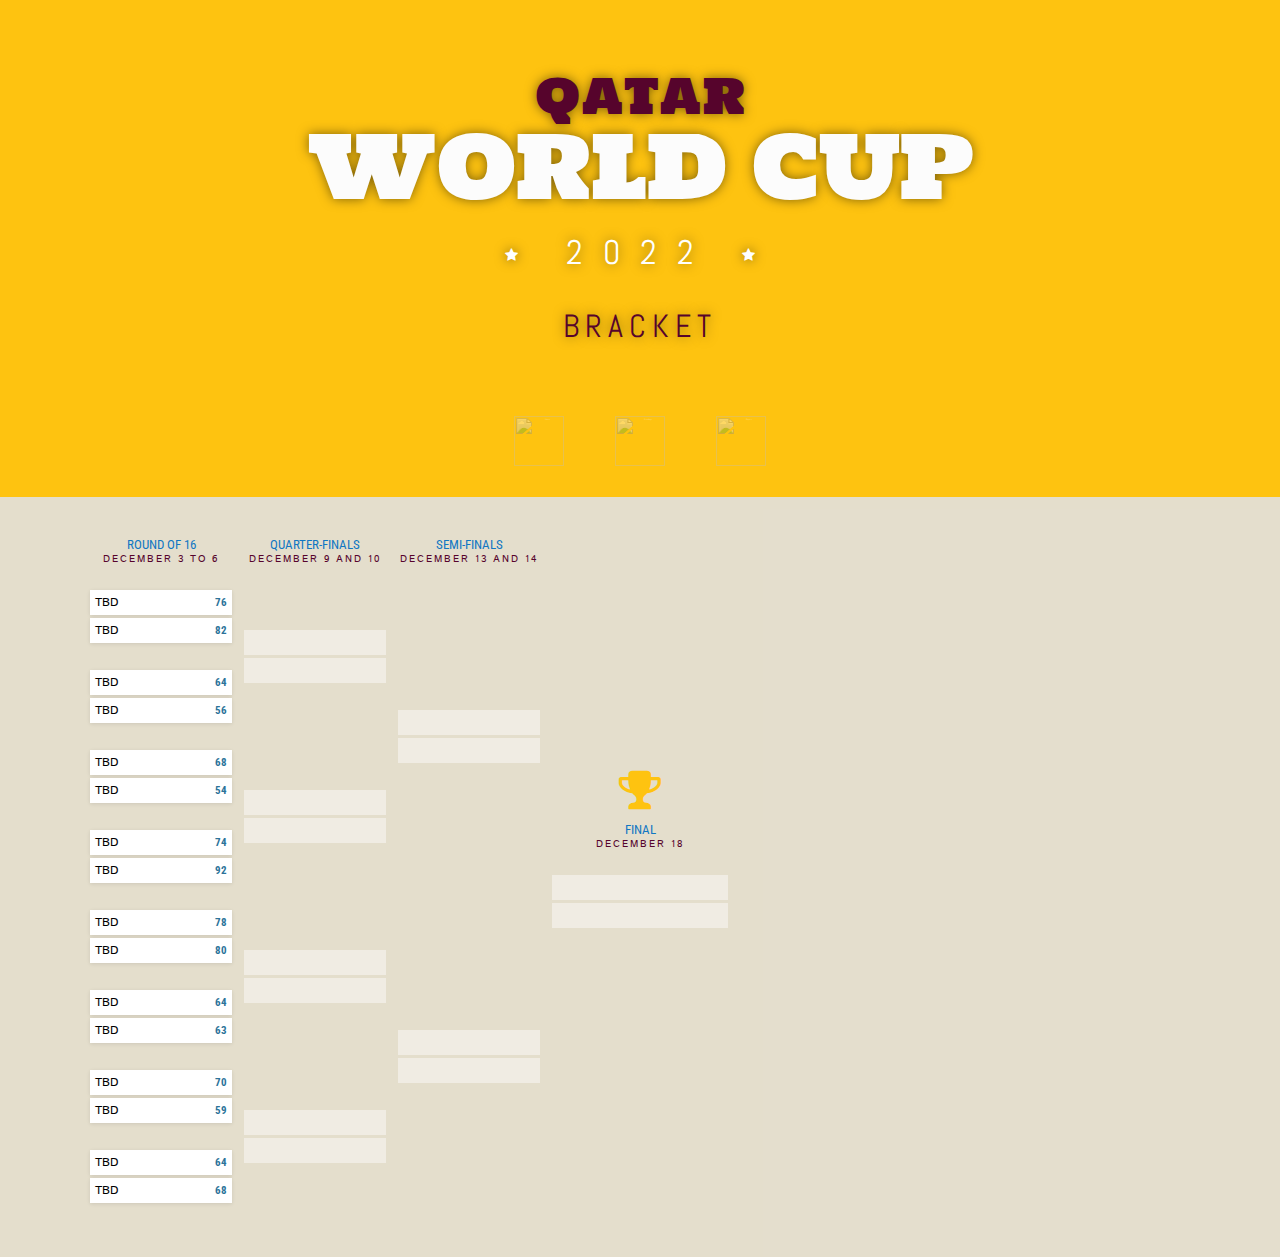
==== bracket/index.html @ c34a69c6 "Add files via upload" ====
<head>
    <meta charset="utf-8">
    <meta http-equiv="X-UA-Compatible" content="IE=edge,chrome=1">
    <meta name="viewport" content="width=device-width,initial-scale=1.0">
    <link href="https://maxcdn.bootstrapcdn.com/font-awesome/4.2.0/css/font-awesome.min.css" rel="stylesheet">
    <link href='https://fonts.googleapis.com/css?family=Holtwood+One+SC' rel='stylesheet' type='text/css'>
    <link href='https://fonts.googleapis.com/css?family=Abel' rel='stylesheet' type='text/css'>
    <link href='https://fonts.googleapis.com/css?family=Istok+Web|Roboto+Condensed:700' rel='stylesheet' type='text/css'>
    <link href='index.css' rel='stylesheet'>

    <title>WRLD Streams</title>
  </head>
  <body>
    <header class="hero">
      <div class="hero-wrap">
       <p class="intro" id="intro">Qatar</p>
       <h1 id="headline">World Cup</h1>
       <p class="year"><i class="fa fa-star"></i> 2022 <i class="fa fa-star"></i></p>
       <p>Bracket</p>
     </div>
     <section class="share">
      <div class="share-wrap">
        <a class="share-icon" href="http://127.0.0.1:5500/index.html">
          <img alt="Home" src="https://cdn-icons-png.flaticon.com/512/25/25694.png" width="50" height="50">
        </a>
        <a class="share-icon" href="http://127.0.0.1:5500/standings/index.html">
          <img alt="Standings" src="https://cdn-icons-png.flaticon.com/512/787/787235.png" width="50" height="50">
        </a>
        <a class="share-icon" href="http://127.0.0.1:5500/players/index.html">
          <img alt="Players" src="https://cdn-icons-png.flaticon.com/512/26/26792.png" width="50" height="50">
        </a>
      </div>
  </section>
    </header>
  
  
    <section id="bracket">
    <div class="container">
    <div class="split split-one">
      <div class="round round-one current">
        <div class="round-details">Round of 16<br/><span class="date">December 3 to 6</span></div>
        <ul class="matchup">
          <li class="team team-top">TBD<span class="score">76</span></li>
          <li class="team team-bottom">TBD<span class="score">82</span></li>
        </ul>
        <ul class="matchup">
          <li class="team team-top">TBD<span class="score">64</span></li>
          <li class="team team-bottom">TBD<span class="score">56</span></li>
        </ul>
        <ul class="matchup">
          <li class="team team-top">TBD<span class="score">68</span></li>
          <li class="team team-bottom">TBD<span class="score">54</span></li>
        </ul>
        <ul class="matchup">
          <li class="team team-top">TBD<span class="score">74</span></li>
          <li class="team team-bottom">TBD<span class="score">92</span></li>
        </ul>     
        <ul class="matchup">
          <li class="team team-top">TBD<span class="score">78</span></li>
          <li class="team team-bottom">TBD<span class="score">80</span></li>
        </ul> 
        <ul class="matchup">
          <li class="team team-top">TBD<span class="score">64</span></li>
          <li class="team team-bottom">TBD<span class="score">63</span></li>
        </ul> 
        <ul class="matchup">
          <li class="team team-top">TBD<span class="score">70</span></li>
          <li class="team team-bottom">TBD<span class="score">59</span></li>
        </ul>
        <ul class="matchup">
          <li class="team team-top">TBD<span class="score">64</span></li>
          <li class="team team-bottom">TBD<span class="score">68</span></li>
        </ul>                   
      </div>  <!-- END ROUND ONE -->
  
      <div class="round round-two">
        <div class="round-details">Quarter-finals<br/><span class="date">December 9 and 10</span></div>     
        <ul class="matchup">
          <li class="team team-top">&nbsp;<span class="score">&nbsp;</span></li>
          <li class="team team-bottom">&nbsp;<span class="score">&nbsp;</span></li>
        </ul> 
        <ul class="matchup">
          <li class="team team-top">&nbsp;<span class="score">&nbsp;</span></li>
          <li class="team team-bottom">&nbsp;<span class="score">&nbsp;</span></li>
        </ul> 
        <ul class="matchup">
          <li class="team team-top">&nbsp;<span class="score">&nbsp;</span></li>
          <li class="team team-bottom">&nbsp;<span class="score">&nbsp;</span></li>
        </ul>
        <ul class="matchup">
          <li class="team team-top">&nbsp;<span class="score">&nbsp;</span></li>
          <li class="team team-bottom">&nbsp;<span class="score">&nbsp;</span></li>
        </ul>                   
      </div>  <!-- END ROUND TWO -->
      
      <div class="round round-three">
        <div class="round-details">Semi-finals<br/><span class="date">December 13 and 14</span></div>     
        <ul class="matchup">
          <li class="team team-top">&nbsp;<span class="score">&nbsp;</span></li>
          <li class="team team-bottom">&nbsp;<span class="score">&nbsp;</span></li>
        </ul> 
        <ul class="matchup">
          <li class="team team-top">&nbsp;<span class="score">&nbsp;</span></li>
          <li class="team team-bottom">&nbsp;<span class="score">&nbsp;</span></li>
        </ul>                   
      </div>  <!-- END ROUND THREE -->    
    </div> 
  
  <div class="champion">
      <div class="final">
        <i class="fa fa-trophy"></i>
        <div class="round-details">Final <br/><span class="date">December 18</span></div>    
        <ul class ="matchup championship">
          <li class="team team-top">&nbsp;<span class="vote-count">&nbsp;</span></li>
          <li class="team team-bottom">&nbsp;<span class="vote-count">&nbsp;</span></li>
        </ul>
      </div>
    </div>
    </div>
    </div>
    </section>
---- bracket/index.css ----
body {font-family: 'Istok Web', sans-serif;background: no-repeat #FEC310;background-size: cover;min-height: 100%;margin: 0;}
.hero {position:relative; text-align: center; overflow: hidden; color: #fcfcfc; }
.hero h1 {font-family: 'Holtwood One SC', serif;font-weight: normal;font-size: 5.4em;margin:0 0 20px; text-shadow:0 0 12px rgba(0, 0, 0, 0.5);text-transform: uppercase;letter-spacing:-1px;}
.hero p {font-family: 'Abel', sans-serif;text-transform: uppercase; color: #56042C; letter-spacing: 6px;text-shadow:0 0 12px rgba(0, 0, 0, 0.5);font-size: 2em;}
.hero-wrap {padding: 0.5em 10px;}
.hero p.intro {font-family: 'Holtwood One SC', serif;text-transform: uppercase;letter-spacing: 1px;font-size: 3em;margin-bottom:-40px;}
.hero p.year {color: #fff; letter-spacing: 20px; font-size: 34px; margin: -25px 0 25px;}
.hero p.year i {font-size: 14px;vertical-align: middle;}
#bracket {overflow:hidden;background-color: #e1e1e1;background-color:rgba(225,225,225,0.9);padding-top: 20px;font-size: 12px;padding: 40px 0;}
.container {max-width: 1100px;margin: 0 auto;display:block;display: -webkit-box;display: -moz-box;display: -ms-flexbox;display: -webkit-flex;display: -webkit-flex;display: flex;-webkit-flex-direction:row;flex-direction: row;}
.split {display:block;float:left;display: -webkit-box;display: -moz-box;display: -ms-flexbox;display: -webkit-flex;display:flex;width: 42%;-webkit-flex-direction:row;-moz-flex-direction:row;flex-direction:row;}
.champion {float:left;display:block;width: 16%;-webkit-flex-direction:row;flex-direction:row;-webkit-align-self:center;align-self:center;margin-top: -55px;text-align: center;padding: 230px 0\9;} 
.champion i {color: #FEC310; font-size: 45px;padding: 10px 0; }
.round {display:block;float:left;display: -webkit-box;display: -moz-box;display: -ms-flexbox;display: -webkit-flex;display:flex;-webkit-flex-direction:column;flex-direction:column;width:95%;width:30.8333%\9;}
.split-one .round {margin: 0 2.5% 0 0;}
.split-two .round {margin: 0 0 0 2.5%;}
.matchup {margin:0;width: 100%;padding: 10px 0;height:60px;-webkit-transition: all 0.2s;transition: all 0.2s;}
.score {font-size: 11px;text-transform: uppercase;float: right;color: #2C7399;font-weight: bold;font-family: 'Roboto Condensed', sans-serif;position: absolute;right: 5px;}
.team {padding: 0 5px;margin: 3px 0;height: 25px; line-height: 25px;white-space: nowrap; overflow: hidden;position: relative;}
.round-two .matchup {margin:0; height: 60px;padding: 50px 0;}
.round-three .matchup {margin:0; padding: 130px 0;}
.round-details {font-family: 'Roboto Condensed', sans-serif; font-size: 13px; color: #1077C3;text-transform: uppercase;text-align: center;height: 40px;}
.champion li, .round li {background-color: #fff;box-shadow: none; opacity: 0.45;}
.current li {opacity: 1;}
.current li.team {background-color: #fff;box-shadow: 0 1px 4px rgba(0, 0, 0, 0.1);opacity: 1;}
.vote-options {display: block;height: 52px;}
.share .container {margin: 0 auto; text-align: center;}
.share-icon {font-size: 24px; color: #fff;padding: 25px;font-size: 2px;}
.share-wrap {max-width: 1100px; text-align: center; margin: 30px auto;}
.final {margin: 4.5em 0;}

@-webkit-keyframes pulse {
  0% {
    -webkit-transform: scale(1);
    transform: scale(1);
  }

  50% {
    -webkit-transform: scale(1.3);
    transform: scale(1.3);
  }

  100% {
    -webkit-transform: scale(1);
    transform: scale(1);
  }
}

@keyframes pulse {
  0% {
    -webkit-transform: scale(1);
    -ms-transform: scale(1);
    transform: scale(1);
  }

  50% {
    -webkit-transform: scale(1.3);
    -ms-transform: scale(1.3);
    transform: scale(1.3);
  }

  100% {
    -webkit-transform: scale(1);
    -ms-transform: scale(1);
    transform: scale(1);
  }
}

.share-icon {color: #fff; opacity: 0.35; }
.share-icon:hover { opacity:1;  -webkit-animation: pulse 0.5s; animation: pulse 0.5s;}
.date {font-size: 10px; letter-spacing: 2px;font-family: 'Istok Web', sans-serif;color:#56042C;}



@media screen and (min-width: 981px) and (max-width: 1099px) {
  .container {margin: 0 1%;}
  .champion {width: 14%;}
  .split {width:43%; }
  .split-one .vote-box {margin-left: 138px;}
  .hero p.intro {font-size: 28px;}
  .hero p.year {margin: 5px 0 10px;}

}

@media screen and (max-width: 980px) {
  .container {-webkit-flex-direction:column;-moz-flex-direction:column;flex-direction:column;}
  .split, .champion {width: 90%;margin: 35px 5%;}
  .champion {-webkit-box-ordinal-group:3;-moz-box-ordinal-group:3;-ms-flex-order:3;-webkit-order:3;order:3;}
  .split {border-bottom: 1px solid #b6b6b6; padding-bottom: 20px;}
  .hero p.intro {font-size: 24px;}
  .hero h1 {font-size: 3em; margin: 15px 0;}
  .hero p {font-size: 1em;}
}


@media screen and (max-width: 400px) {

  .split {width: 95%;margin: 25px 2.5%;}
  .round {width:21%;}
  .current {-webkit-flex-grow:1;-moz-flex-grow:1;flex-grow:1;}
  .hero h1 {font-size: 2.15em; letter-spacing: 0;margin:0; }
  .hero p.intro {font-size: 1.15em;margin-bottom: -10px;}
  .round-details {font-size: 90%;}
  .hero-wrap {padding: 2.5em;}
  .hero p.year {margin: 5px 0 10px; font-size: 18px;}

}
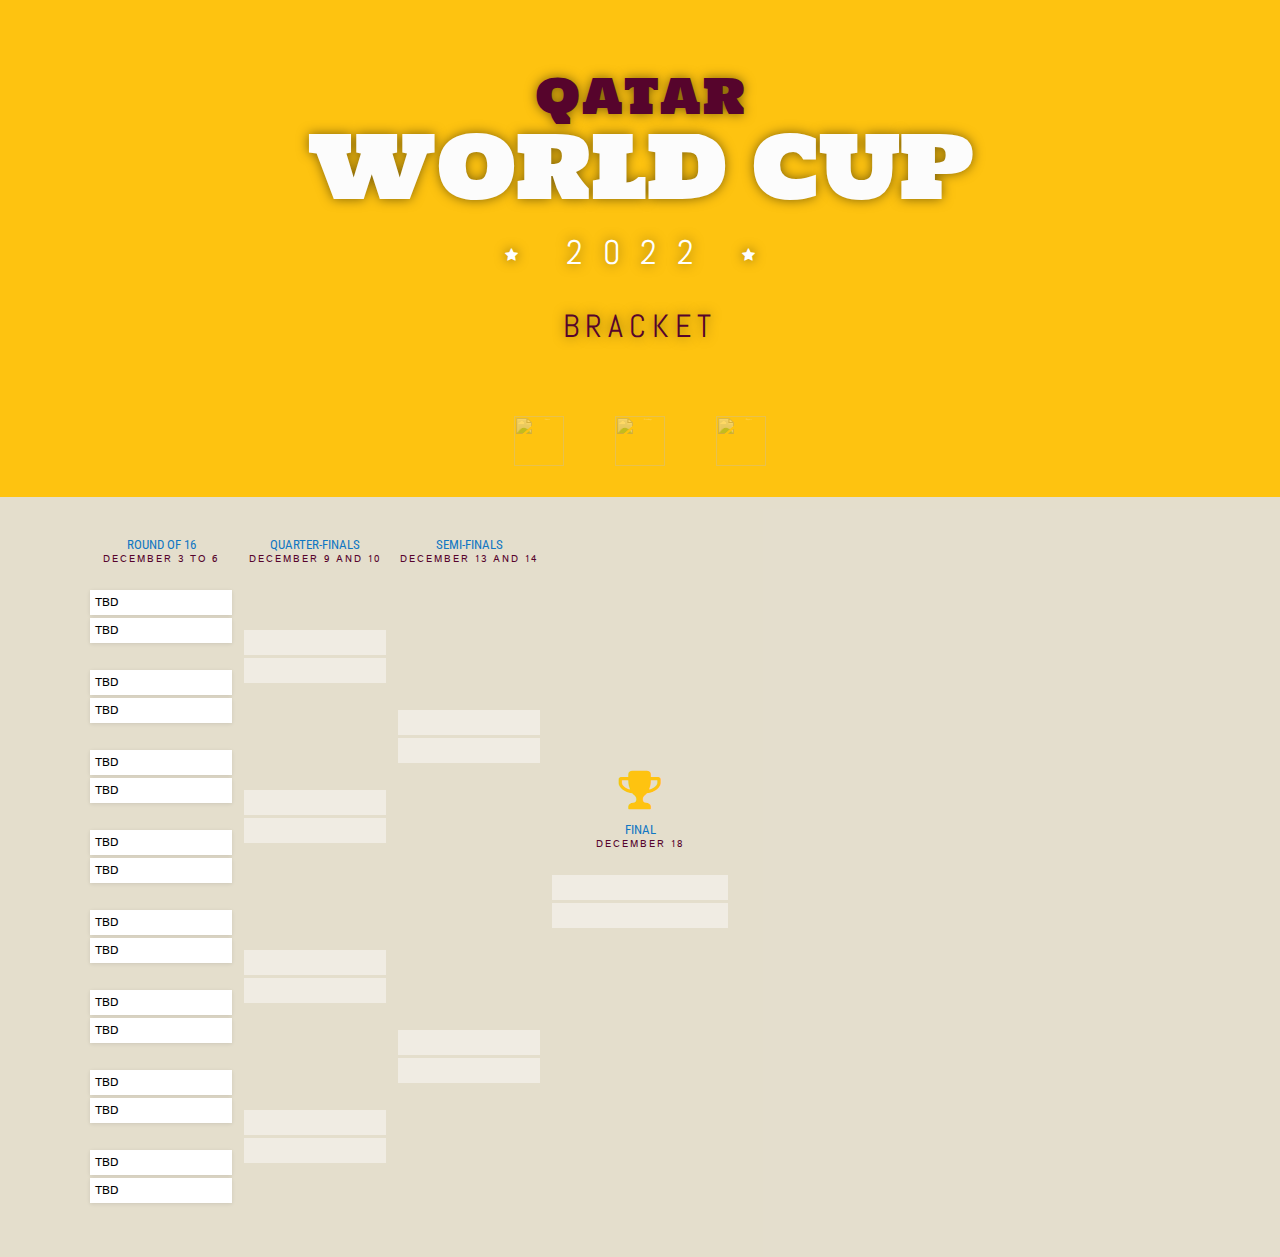
==== commit 505de8f9: "Update index.html" ====
--- a/bracket/index.html
+++ b/bracket/index.html
@@ -20,13 +20,13 @@
      </div>
      <section class="share">
       <div class="share-wrap">
-        <a class="share-icon" href="http://127.0.0.1:5500/index.html">
+        <a class="share-icon" href="wrldstreams.com">
           <img alt="Home" src="https://cdn-icons-png.flaticon.com/512/25/25694.png" width="50" height="50">
         </a>
-        <a class="share-icon" href="http://127.0.0.1:5500/standings/index.html">
+        <a class="share-icon" href="wrldstreams.com/standings/index.html">
           <img alt="Standings" src="https://cdn-icons-png.flaticon.com/512/787/787235.png" width="50" height="50">
         </a>
-        <a class="share-icon" href="http://127.0.0.1:5500/players/index.html">
+        <a class="share-icon" href="wrldstreams.com/players/index.html">
           <img alt="Players" src="https://cdn-icons-png.flaticon.com/512/26/26792.png" width="50" height="50">
         </a>
       </div>
@@ -40,36 +40,36 @@
       <div class="round round-one current">
         <div class="round-details">Round of 16<br/><span class="date">December 3 to 6</span></div>
         <ul class="matchup">
-          <li class="team team-top">TBD<span class="score">76</span></li>
-          <li class="team team-bottom">TBD<span class="score">82</span></li>
+          <li class="team team-top">TBD<span class="score"></span></li>
+          <li class="team team-bottom">TBD<span class="score"></span></li>
         </ul>
         <ul class="matchup">
-          <li class="team team-top">TBD<span class="score">64</span></li>
-          <li class="team team-bottom">TBD<span class="score">56</span></li>
+          <li class="team team-top">TBD<span class="score"></span></li>
+          <li class="team team-bottom">TBD<span class="score"></span></li>
         </ul>
         <ul class="matchup">
-          <li class="team team-top">TBD<span class="score">68</span></li>
-          <li class="team team-bottom">TBD<span class="score">54</span></li>
+          <li class="team team-top">TBD<span class="score"></span></li>
+          <li class="team team-bottom">TBD<span class="score"></span></li>
         </ul>
         <ul class="matchup">
-          <li class="team team-top">TBD<span class="score">74</span></li>
-          <li class="team team-bottom">TBD<span class="score">92</span></li>
+          <li class="team team-top">TBD<span class="score"></span></li>
+          <li class="team team-bottom">TBD<span class="score"></span></li>
         </ul>     
         <ul class="matchup">
-          <li class="team team-top">TBD<span class="score">78</span></li>
-          <li class="team team-bottom">TBD<span class="score">80</span></li>
+          <li class="team team-top">TBD<span class="score"></span></li>
+          <li class="team team-bottom">TBD<span class="score"></span></li>
         </ul> 
         <ul class="matchup">
-          <li class="team team-top">TBD<span class="score">64</span></li>
-          <li class="team team-bottom">TBD<span class="score">63</span></li>
+          <li class="team team-top">TBD<span class="score"></span></li>
+          <li class="team team-bottom">TBD<span class="score"></span></li>
         </ul> 
         <ul class="matchup">
-          <li class="team team-top">TBD<span class="score">70</span></li>
-          <li class="team team-bottom">TBD<span class="score">59</span></li>
+          <li class="team team-top">TBD<span class="score"></span></li>
+          <li class="team team-bottom">TBD<span class="score"></span></li>
         </ul>
         <ul class="matchup">
-          <li class="team team-top">TBD<span class="score">64</span></li>
-          <li class="team team-bottom">TBD<span class="score">68</span></li>
+          <li class="team team-top">TBD<span class="score"></span></li>
+          <li class="team team-bottom">TBD<span class="score"></span></li>
         </ul>                   
       </div>  <!-- END ROUND ONE -->
   
@@ -119,4 +119,4 @@
     </div>
     </div>
     </section>
-    +    
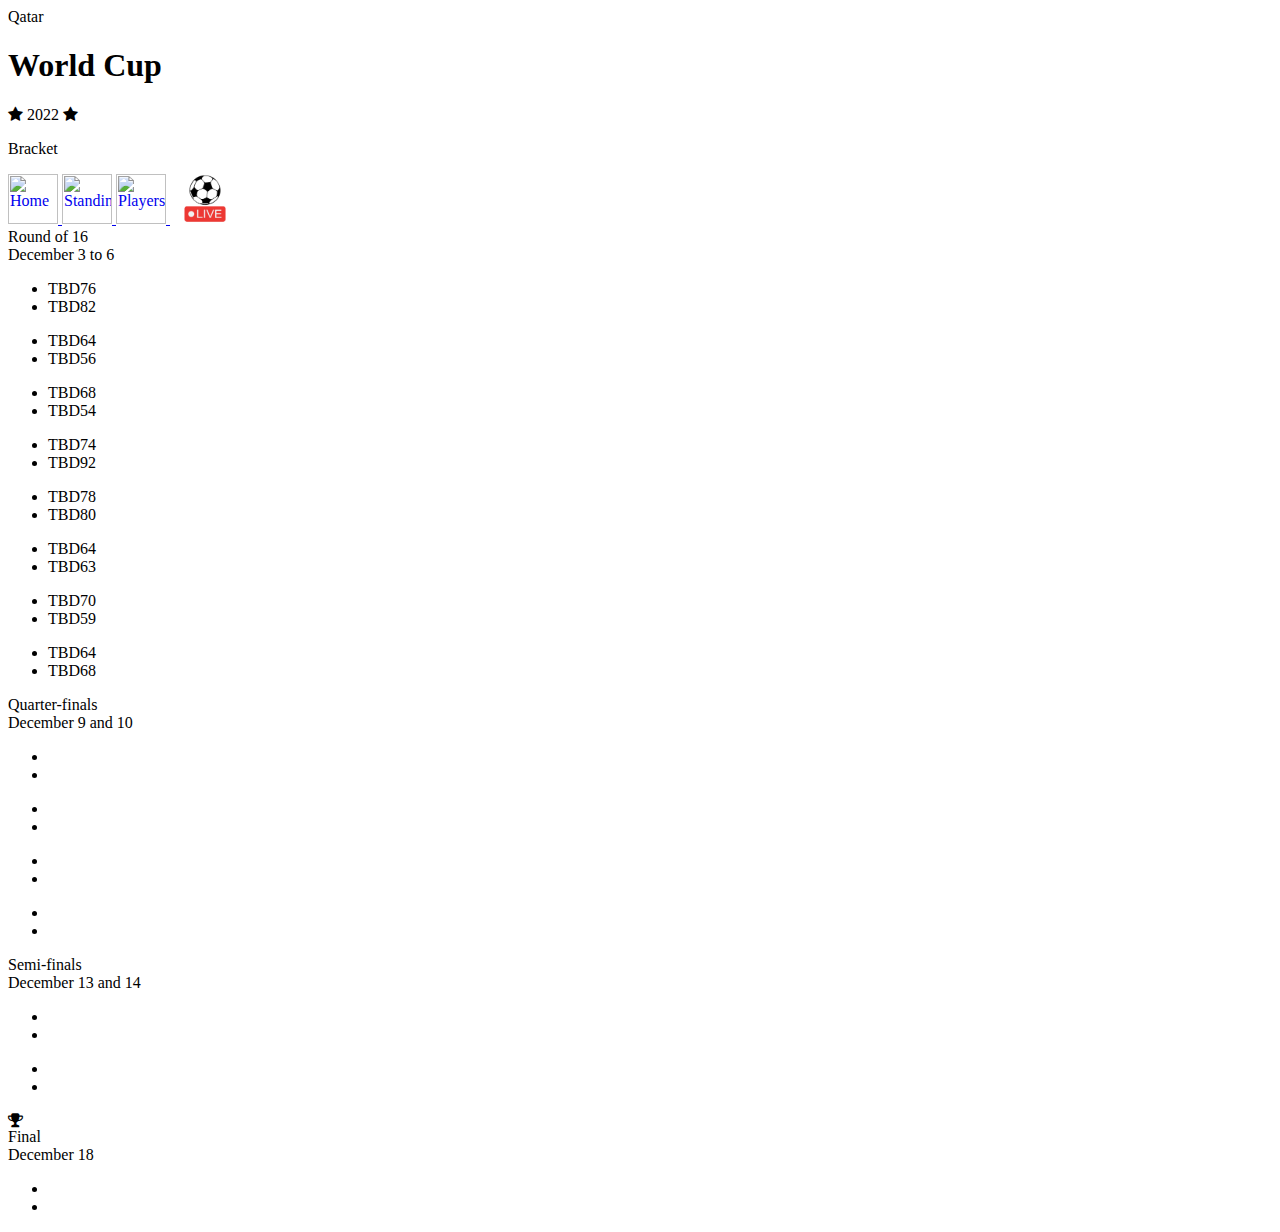
==== commit 3d39b91e: "Add files via upload" ====
--- a/bracket/index.html
+++ b/bracket/index.html
@@ -7,6 +7,7 @@
     <link href='https://fonts.googleapis.com/css?family=Abel' rel='stylesheet' type='text/css'>
     <link href='https://fonts.googleapis.com/css?family=Istok+Web|Roboto+Condensed:700' rel='stylesheet' type='text/css'>
     <link href='index.css' rel='stylesheet'>
+    <link rel="icon" href="logo2.png">
 
     <title>WRLD Streams</title>
   </head>
@@ -20,14 +21,17 @@
      </div>
      <section class="share">
       <div class="share-wrap">
-        <a class="share-icon" href="wrldstreams.com">
+        <a class="share-icon" href="http://wrldstreams.com">
           <img alt="Home" src="https://cdn-icons-png.flaticon.com/512/25/25694.png" width="50" height="50">
         </a>
-        <a class="share-icon" href="wrldstreams.com/standings/index.html">
+        <a class="share-icon" href="http://wrldstreams.com/standings/index.html">
           <img alt="Standings" src="https://cdn-icons-png.flaticon.com/512/787/787235.png" width="50" height="50">
         </a>
-        <a class="share-icon" href="wrldstreams.com/players/index.html">
+        <a class="share-icon" href="http://wrldstreams.com/players/index.html">
           <img alt="Players" src="https://cdn-icons-png.flaticon.com/512/26/26792.png" width="50" height="50">
+        </a>
+        <a class="share-icon" href="http://wrldstreams.com/livescore/index.html">
+          <img alt="Live Score" src="livescore1.png" width="70" height="50">
         </a>
       </div>
   </section>
@@ -40,36 +44,36 @@
       <div class="round round-one current">
         <div class="round-details">Round of 16<br/><span class="date">December 3 to 6</span></div>
         <ul class="matchup">
-          <li class="team team-top">TBD<span class="score"></span></li>
-          <li class="team team-bottom">TBD<span class="score"></span></li>
+          <li class="team team-top">TBD<span class="score">76</span></li>
+          <li class="team team-bottom">TBD<span class="score">82</span></li>
         </ul>
         <ul class="matchup">
-          <li class="team team-top">TBD<span class="score"></span></li>
-          <li class="team team-bottom">TBD<span class="score"></span></li>
+          <li class="team team-top">TBD<span class="score">64</span></li>
+          <li class="team team-bottom">TBD<span class="score">56</span></li>
         </ul>
         <ul class="matchup">
-          <li class="team team-top">TBD<span class="score"></span></li>
-          <li class="team team-bottom">TBD<span class="score"></span></li>
+          <li class="team team-top">TBD<span class="score">68</span></li>
+          <li class="team team-bottom">TBD<span class="score">54</span></li>
         </ul>
         <ul class="matchup">
-          <li class="team team-top">TBD<span class="score"></span></li>
-          <li class="team team-bottom">TBD<span class="score"></span></li>
+          <li class="team team-top">TBD<span class="score">74</span></li>
+          <li class="team team-bottom">TBD<span class="score">92</span></li>
         </ul>     
         <ul class="matchup">
-          <li class="team team-top">TBD<span class="score"></span></li>
-          <li class="team team-bottom">TBD<span class="score"></span></li>
+          <li class="team team-top">TBD<span class="score">78</span></li>
+          <li class="team team-bottom">TBD<span class="score">80</span></li>
         </ul> 
         <ul class="matchup">
-          <li class="team team-top">TBD<span class="score"></span></li>
-          <li class="team team-bottom">TBD<span class="score"></span></li>
+          <li class="team team-top">TBD<span class="score">64</span></li>
+          <li class="team team-bottom">TBD<span class="score">63</span></li>
         </ul> 
         <ul class="matchup">
-          <li class="team team-top">TBD<span class="score"></span></li>
-          <li class="team team-bottom">TBD<span class="score"></span></li>
+          <li class="team team-top">TBD<span class="score">70</span></li>
+          <li class="team team-bottom">TBD<span class="score">59</span></li>
         </ul>
         <ul class="matchup">
-          <li class="team team-top">TBD<span class="score"></span></li>
-          <li class="team team-bottom">TBD<span class="score"></span></li>
+          <li class="team team-top">TBD<span class="score">64</span></li>
+          <li class="team team-bottom">TBD<span class="score">68</span></li>
         </ul>                   
       </div>  <!-- END ROUND ONE -->
   
@@ -119,4 +123,4 @@
     </div>
     </div>
     </section>
-    
+    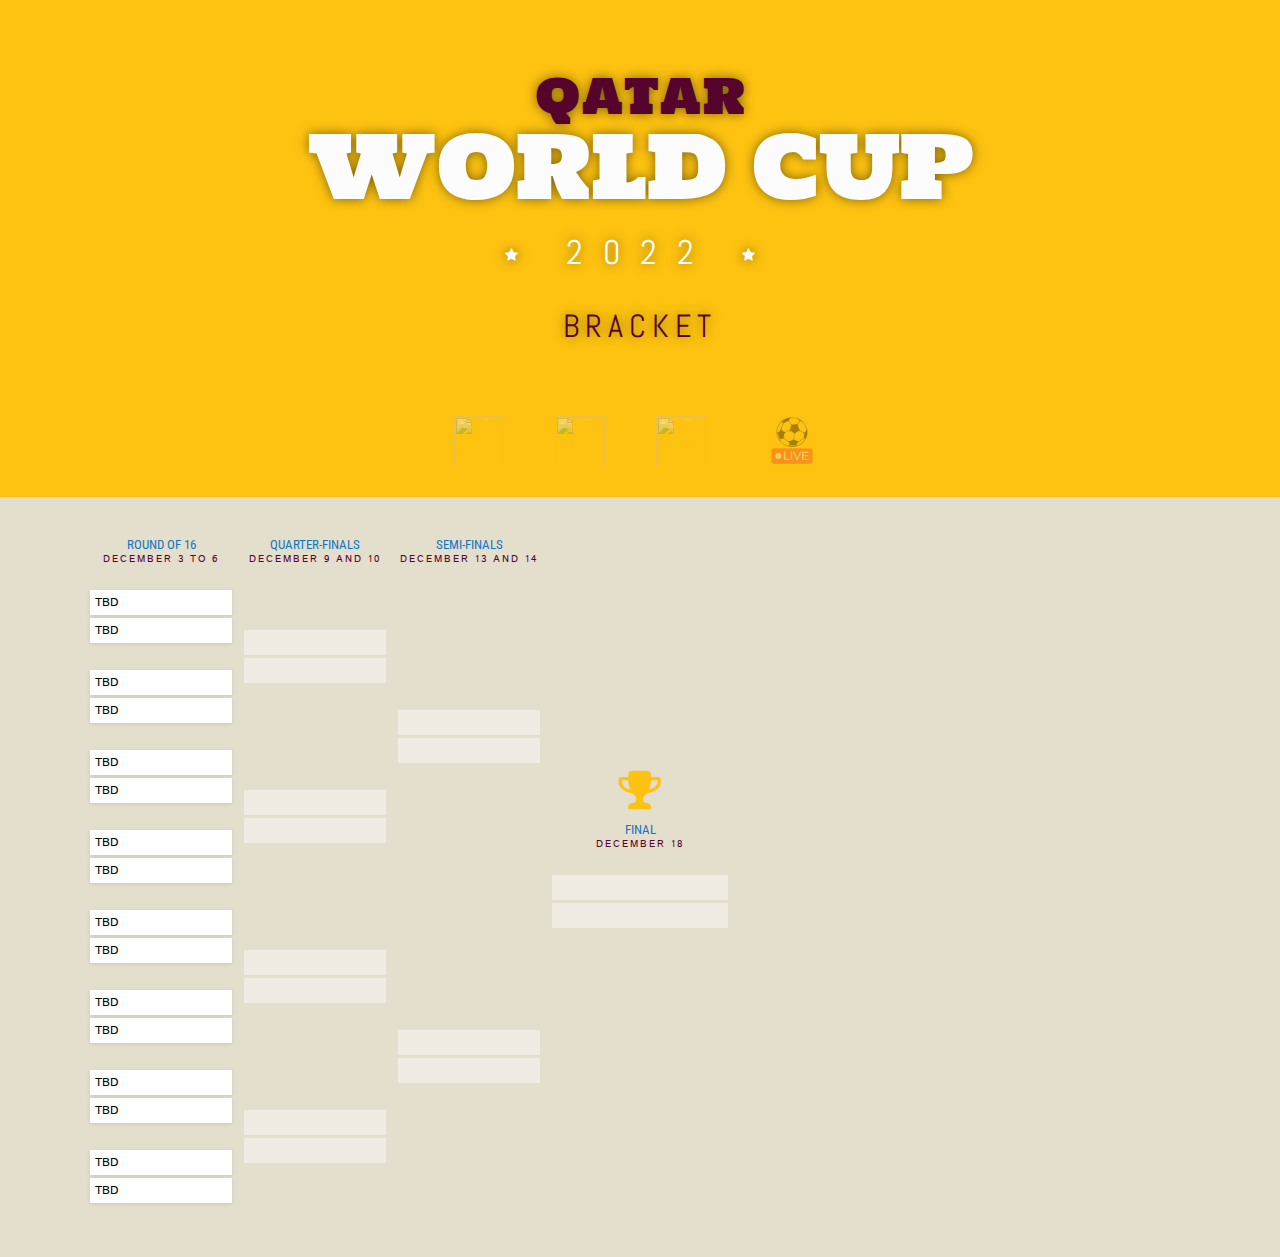
==== commit 2ba078c6: "Update index.html" ====
--- a/bracket/index.html
+++ b/bracket/index.html
@@ -44,36 +44,36 @@
       <div class="round round-one current">
         <div class="round-details">Round of 16<br/><span class="date">December 3 to 6</span></div>
         <ul class="matchup">
-          <li class="team team-top">TBD<span class="score">76</span></li>
-          <li class="team team-bottom">TBD<span class="score">82</span></li>
+          <li class="team team-top">TBD<span class="score"></span></li>
+          <li class="team team-bottom">TBD<span class="score"></span></li>
         </ul>
         <ul class="matchup">
-          <li class="team team-top">TBD<span class="score">64</span></li>
-          <li class="team team-bottom">TBD<span class="score">56</span></li>
+          <li class="team team-top">TBD<span class="score"></span></li>
+          <li class="team team-bottom">TBD<span class="score"></span></li>
         </ul>
         <ul class="matchup">
-          <li class="team team-top">TBD<span class="score">68</span></li>
-          <li class="team team-bottom">TBD<span class="score">54</span></li>
+          <li class="team team-top">TBD<span class="score"></span></li>
+          <li class="team team-bottom">TBD<span class="score"></span></li>
         </ul>
         <ul class="matchup">
-          <li class="team team-top">TBD<span class="score">74</span></li>
-          <li class="team team-bottom">TBD<span class="score">92</span></li>
+          <li class="team team-top">TBD<span class="score"></span></li>
+          <li class="team team-bottom">TBD<span class="score"></span></li>
         </ul>     
         <ul class="matchup">
-          <li class="team team-top">TBD<span class="score">78</span></li>
-          <li class="team team-bottom">TBD<span class="score">80</span></li>
+          <li class="team team-top">TBD<span class="score"></span></li>
+          <li class="team team-bottom">TBD<span class="score"></span></li>
         </ul> 
         <ul class="matchup">
-          <li class="team team-top">TBD<span class="score">64</span></li>
-          <li class="team team-bottom">TBD<span class="score">63</span></li>
+          <li class="team team-top">TBD<span class="score"></span></li>
+          <li class="team team-bottom">TBD<span class="score"></span></li>
         </ul> 
         <ul class="matchup">
-          <li class="team team-top">TBD<span class="score">70</span></li>
-          <li class="team team-bottom">TBD<span class="score">59</span></li>
+          <li class="team team-top">TBD<span class="score"></span></li>
+          <li class="team team-bottom">TBD<span class="score"></span></li>
         </ul>
         <ul class="matchup">
-          <li class="team team-top">TBD<span class="score">64</span></li>
-          <li class="team team-bottom">TBD<span class="score">68</span></li>
+          <li class="team team-top">TBD<span class="score"></span></li>
+          <li class="team team-bottom">TBD<span class="score"></span></li>
         </ul>                   
       </div>  <!-- END ROUND ONE -->
   
@@ -123,4 +123,4 @@
     </div>
     </div>
     </section>
-    +    
--- a/bracket/index.css
+++ b/bracket/index.css
@@ -0,0 +1,107 @@
+body {font-family: 'Istok Web', sans-serif;background: no-repeat #FEC310;background-size: cover;min-height: 100%;margin: 0;}
+.hero {position:relative; text-align: center; overflow: hidden; color: #fcfcfc; }
+.hero h1 {font-family: 'Holtwood One SC', serif;font-weight: normal;font-size: 5.4em;margin:0 0 20px; text-shadow:0 0 12px rgba(0, 0, 0, 0.5);text-transform: uppercase;letter-spacing:-1px;}
+.hero p {font-family: 'Abel', sans-serif;text-transform: uppercase; color: #56042C; letter-spacing: 6px;text-shadow:0 0 12px rgba(0, 0, 0, 0.5);font-size: 2em;}
+.hero-wrap {padding: 0.5em 10px;}
+.hero p.intro {font-family: 'Holtwood One SC', serif;text-transform: uppercase;letter-spacing: 1px;font-size: 3em;margin-bottom:-40px;}
+.hero p.year {color: #fff; letter-spacing: 20px; font-size: 34px; margin: -25px 0 25px;}
+.hero p.year i {font-size: 14px;vertical-align: middle;}
+#bracket {overflow:hidden;background-color: #e1e1e1;background-color:rgba(225,225,225,0.9);padding-top: 20px;font-size: 12px;padding: 40px 0;}
+.container {max-width: 1100px;margin: 0 auto;display:block;display: -webkit-box;display: -moz-box;display: -ms-flexbox;display: -webkit-flex;display: -webkit-flex;display: flex;-webkit-flex-direction:row;flex-direction: row;}
+.split {display:block;float:left;display: -webkit-box;display: -moz-box;display: -ms-flexbox;display: -webkit-flex;display:flex;width: 42%;-webkit-flex-direction:row;-moz-flex-direction:row;flex-direction:row;}
+.champion {float:left;display:block;width: 16%;-webkit-flex-direction:row;flex-direction:row;-webkit-align-self:center;align-self:center;margin-top: -55px;text-align: center;padding: 230px 0\9;} 
+.champion i {color: #FEC310; font-size: 45px;padding: 10px 0; }
+.round {display:block;float:left;display: -webkit-box;display: -moz-box;display: -ms-flexbox;display: -webkit-flex;display:flex;-webkit-flex-direction:column;flex-direction:column;width:95%;width:30.8333%\9;}
+.split-one .round {margin: 0 2.5% 0 0;}
+.split-two .round {margin: 0 0 0 2.5%;}
+.matchup {margin:0;width: 100%;padding: 10px 0;height:60px;-webkit-transition: all 0.2s;transition: all 0.2s;}
+.score {font-size: 11px;text-transform: uppercase;float: right;color: #2C7399;font-weight: bold;font-family: 'Roboto Condensed', sans-serif;position: absolute;right: 5px;}
+.team {padding: 0 5px;margin: 3px 0;height: 25px; line-height: 25px;white-space: nowrap; overflow: hidden;position: relative;}
+.round-two .matchup {margin:0; height: 60px;padding: 50px 0;}
+.round-three .matchup {margin:0; padding: 130px 0;}
+.round-details {font-family: 'Roboto Condensed', sans-serif; font-size: 13px; color: #1077C3;text-transform: uppercase;text-align: center;height: 40px;}
+.champion li, .round li {background-color: #fff;box-shadow: none; opacity: 0.45;}
+.current li {opacity: 1;}
+.current li.team {background-color: #fff;box-shadow: 0 1px 4px rgba(0, 0, 0, 0.1);opacity: 1;}
+.vote-options {display: block;height: 52px;}
+.share .container {margin: 0 auto; text-align: center;}
+.share-icon {font-size: 24px; color: #fff;padding: 25px;font-size: 2px;}
+.share-wrap {max-width: 1100px; text-align: center; margin: 30px auto;}
+.final {margin: 4.5em 0;}
+
+@-webkit-keyframes pulse {
+  0% {
+    -webkit-transform: scale(1);
+    transform: scale(1);
+  }
+
+  50% {
+    -webkit-transform: scale(1.3);
+    transform: scale(1.3);
+  }
+
+  100% {
+    -webkit-transform: scale(1);
+    transform: scale(1);
+  }
+}
+
+@keyframes pulse {
+  0% {
+    -webkit-transform: scale(1);
+    -ms-transform: scale(1);
+    transform: scale(1);
+  }
+
+  50% {
+    -webkit-transform: scale(1.3);
+    -ms-transform: scale(1.3);
+    transform: scale(1.3);
+  }
+
+  100% {
+    -webkit-transform: scale(1);
+    -ms-transform: scale(1);
+    transform: scale(1);
+  }
+}
+
+.share-icon {color: #fff; opacity: 0.35; }
+.share-icon:hover { opacity:1;  -webkit-animation: pulse 0.5s; animation: pulse 0.5s;}
+.date {font-size: 10px; letter-spacing: 2px;font-family: 'Istok Web', sans-serif;color:#56042C;}
+
+
+
+@media screen and (min-width: 981px) and (max-width: 1099px) {
+  .container {margin: 0 1%;}
+  .champion {width: 14%;}
+  .split {width:43%; }
+  .split-one .vote-box {margin-left: 138px;}
+  .hero p.intro {font-size: 28px;}
+  .hero p.year {margin: 5px 0 10px;}
+
+}
+
+@media screen and (max-width: 980px) {
+  .container {-webkit-flex-direction:column;-moz-flex-direction:column;flex-direction:column;}
+  .split, .champion {width: 90%;margin: 35px 5%;}
+  .champion {-webkit-box-ordinal-group:3;-moz-box-ordinal-group:3;-ms-flex-order:3;-webkit-order:3;order:3;}
+  .split {border-bottom: 1px solid #b6b6b6; padding-bottom: 20px;}
+  .hero p.intro {font-size: 24px;}
+  .hero h1 {font-size: 3em; margin: 15px 0;}
+  .hero p {font-size: 1em;}
+}
+
+
+@media screen and (max-width: 400px) {
+
+  .split {width: 95%;margin: 25px 2.5%;}
+  .round {width:21%;}
+  .current {-webkit-flex-grow:1;-moz-flex-grow:1;flex-grow:1;}
+  .hero h1 {font-size: 2.15em; letter-spacing: 0;margin:0; }
+  .hero p.intro {font-size: 1.15em;margin-bottom: -10px;}
+  .round-details {font-size: 90%;}
+  .hero-wrap {padding: 2.5em;}
+  .hero p.year {margin: 5px 0 10px; font-size: 18px;}
+
+}